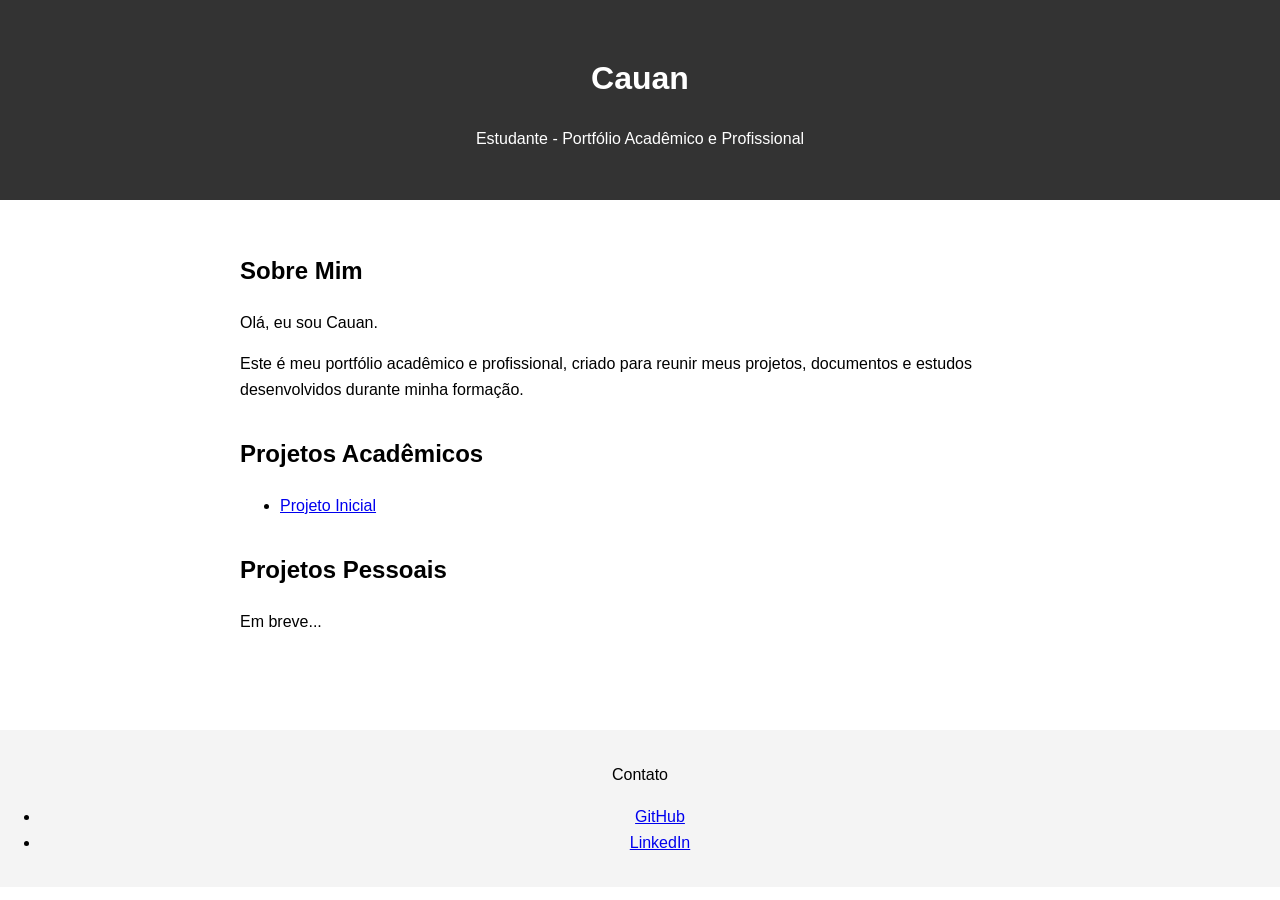
==== index.html @ ecac4aee "prejeto_em_andamento" ====
<!DOCTYPE html>
<html lang="pt-BR">
<head>
    <meta charset="UTF-8">
    <meta name="viewport" content="width=device-width, initial-scale=1.0">
    <title>Portfólio - Cauan</title>
    <link rel="stylesheet" href="assets/css/style.css">
</head>
<body>
    <header>
        <h1>Cauan</h1>
        <p>Estudante - Portfólio Acadêmico e Profissional</p>
    </header>
    <main>
        <section>
            <h2>Sobre Mim</h2>
            <p>Olá, eu sou Cauan.</p>
            <p>Este é meu portfólio acadêmico e profissional, criado para reunir meus projetos, documentos e estudos desenvolvidos durante minha formação.</p>
        </section>
        
        <section>
            <h2>Projetos Acadêmicos</h2>
            <ul>
                <li><a href="projetos-academicos/projeto-inicial/index.html">Projeto Inicial</a></li>
            </ul>
        </section>

        <section>
            <h2>Projetos Pessoais</h2>
            <p>Em breve...</p>
        </section>
    </main>
    <footer>
        <p>Contato</p>
        <ul>
            <li><a href="#">GitHub</a></li>
            <li><a href="#">LinkedIn</a></li>
        </ul>
    </footer>
    <script src="assets/js/script.js"></script>
</body>
</html>
---- assets/css/style.css ----
body {
    font-family: Arial, sans-serif;
    margin: 0;
    padding: 0;
    line-height: 1.6;
}

header {
    background-color: #333;
    color: #fff;
    padding: 2rem 0;
    text-align: center;
}

main {
    padding: 2rem;
    max-width: 800px;
    margin: auto;
}

section {
    margin-bottom: 2rem;
}

footer {
    background-color: #f4f4f4;
    text-align: center;
    padding: 1rem 0;
    margin-top: 2rem;
}
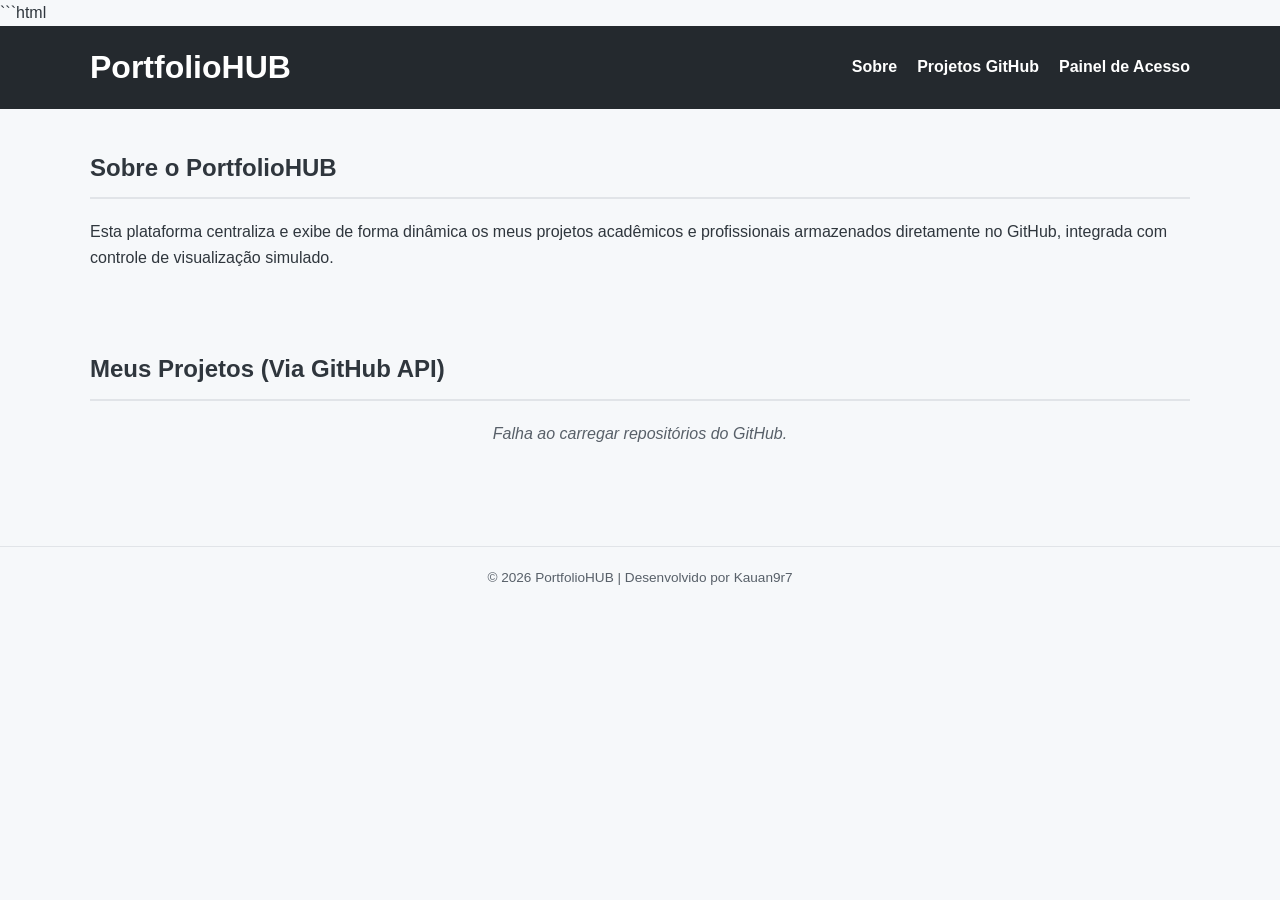
==== commit a6a4d4bb: "construcao_entrega_final" ====
--- a/index.html
+++ b/index.html
@@ -1,42 +1,44 @@
+```html
 <!DOCTYPE html>
 <html lang="pt-BR">
 <head>
     <meta charset="UTF-8">
     <meta name="viewport" content="width=device-width, initial-scale=1.0">
-    <title>Portfólio - Cauan</title>
-    <link rel="stylesheet" href="assets/css/style.css">
+    <title>PortfolioHUB - Kauan9r7</title>
+    <link rel="stylesheet" href="style.css">
 </head>
 <body>
     <header>
-        <h1>Cauan</h1>
-        <p>Estudante - Portfólio Acadêmico e Profissional</p>
+        <div class="container">
+            <h1>PortfolioHUB</h1>
+            <nav>
+                <ul>
+                    <li><a href="#sobre">Sobre</a></li>
+                    <li><a href="#projetos">Projetos GitHub</a></li>
+                    <li><a href="#seguranca">Painel de Acesso</a></li>
+                </ul>
+            </nav>
+        </div>
     </header>
-    <main>
-        <section>
-            <h2>Sobre Mim</h2>
-            <p>Olá, eu sou Cauan.</p>
-            <p>Este é meu portfólio acadêmico e profissional, criado para reunir meus projetos, documentos e estudos desenvolvidos durante minha formação.</p>
-        </section>
-        
-        <section>
-            <h2>Projetos Acadêmicos</h2>
-            <ul>
-                <li><a href="projetos-academicos/projeto-inicial/index.html">Projeto Inicial</a></li>
-            </ul>
+
+    <main class="container">
+        <section id="sobre" class="section">
+            <h2>Sobre o PortfolioHUB</h2>
+            <p>Esta plataforma centraliza e exibe de forma dinâmica os meus projetos acadêmicos e profissionais armazenados diretamente no GitHub, integrada com controle de visualização simulado.</p>
         </section>
 
-        <section>
-            <h2>Projetos Pessoais</h2>
-            <p>Em breve...</p>
+        <section id="projetos" class="section">
+            <h2>Meus Projetos (Via GitHub API)</h2>
+            <div id="loading" class="loading">Carregando repositórios do GitHub...</div>
+            <div id="github-projects" class="projects-grid">
+                </div>
         </section>
     </main>
+
     <footer>
-        <p>Contato</p>
-        <ul>
-            <li><a href="#">GitHub</a></li>
-            <li><a href="#">LinkedIn</a></li>
-        </ul>
+        <p>&copy; 2026 PortfolioHUB | Desenvolvido por Kauan9r7</p>
     </footer>
-    <script src="assets/js/script.js"></script>
+
+    <script src="script.js"></script>
 </body>
 </html>
--- a/style.css
+++ b/style.css
@@ -0,0 +1,127 @@
+:root {
+    --primary-color: #24292e;
+    --accent-color: #0366d6;
+    --bg-color: #f6f8fa;
+    --card-bg: #ffffff;
+    --text-color: #2f363d;
+}
+
+* {
+    margin: 0;
+    padding: 0;
+    box-sizing: border-box;
+}
+
+body {
+    font-family: -apple-system, BlinkMacSystemFont, "Segoe UI", Helvetica, Arial, sans-serif;
+    background-color: var(--bg-color);
+    color: var(--text-color);
+    line-height: 1.6;
+}
+
+.container {
+    width: 90%;
+    max-width: 1100px;
+    margin: 0 auto;
+}
+
+header {
+    background-color: var(--primary-color);
+    color: white;
+    padding: 1rem 0;
+}
+
+header .container {
+    display: flex;
+    justify-content: space-between;
+    align-items: center;
+}
+
+nav ul {
+    display: flex;
+    list-style: none;
+}
+
+nav ul li {
+    margin-left: 20px;
+}
+
+nav ul li a {
+    color: white;
+    text-decoration: none;
+    font-weight: bold;
+}
+
+nav ul li a:hover {
+    color: #dbedff;
+}
+
+.section {
+    padding: 40px 0;
+}
+
+h2 {
+    margin-bottom: 20px;
+    border-bottom: 2px solid #e1e4e8;
+    padding-bottom: 10px;
+}
+
+.projects-grid {
+    display: grid;
+    grid-template-columns: repeat(auto-fit, minmax(300px, 1fr));
+    gap: 20px;
+    margin-top: 20px;
+}
+
+.project-card {
+    background-color: var(--card-bg);
+    border: 1px solid #e1e4e8;
+    border-radius: 6px;
+    padding: 20px;
+    display: flex;
+    flex-direction: column;
+    justify-content: space-between;
+    box-shadow: 0 1px 3px rgba(0,0,0,0.05);
+}
+
+.project-card h3 {
+    color: var(--accent-color);
+    margin-bottom: 10px;
+}
+
+.project-card p {
+    font-size: 0.9rem;
+    color: #586069;
+    margin-bottom: 15px;
+    flex-grow: 1;
+}
+
+.project-link {
+    display: inline-block;
+    background-color: #24292e;
+    color: white;
+    text-decoration: none;
+    padding: 8px 12px;
+    border-radius: 4px;
+    font-size: 0.85rem;
+    text-align: center;
+}
+
+.project-link:hover {
+    background-color: var(--accent-color);
+}
+
+.loading {
+    text-align: center;
+    font-style: italic;
+    color: #586069;
+}
+
+footer {
+    text-align: center;
+    padding: 20px 0;
+    margin-top: 40px;
+    font-size: 0.85rem;
+    color: #586069;
+    border-top: 1px solid #e1e4e8;
+}
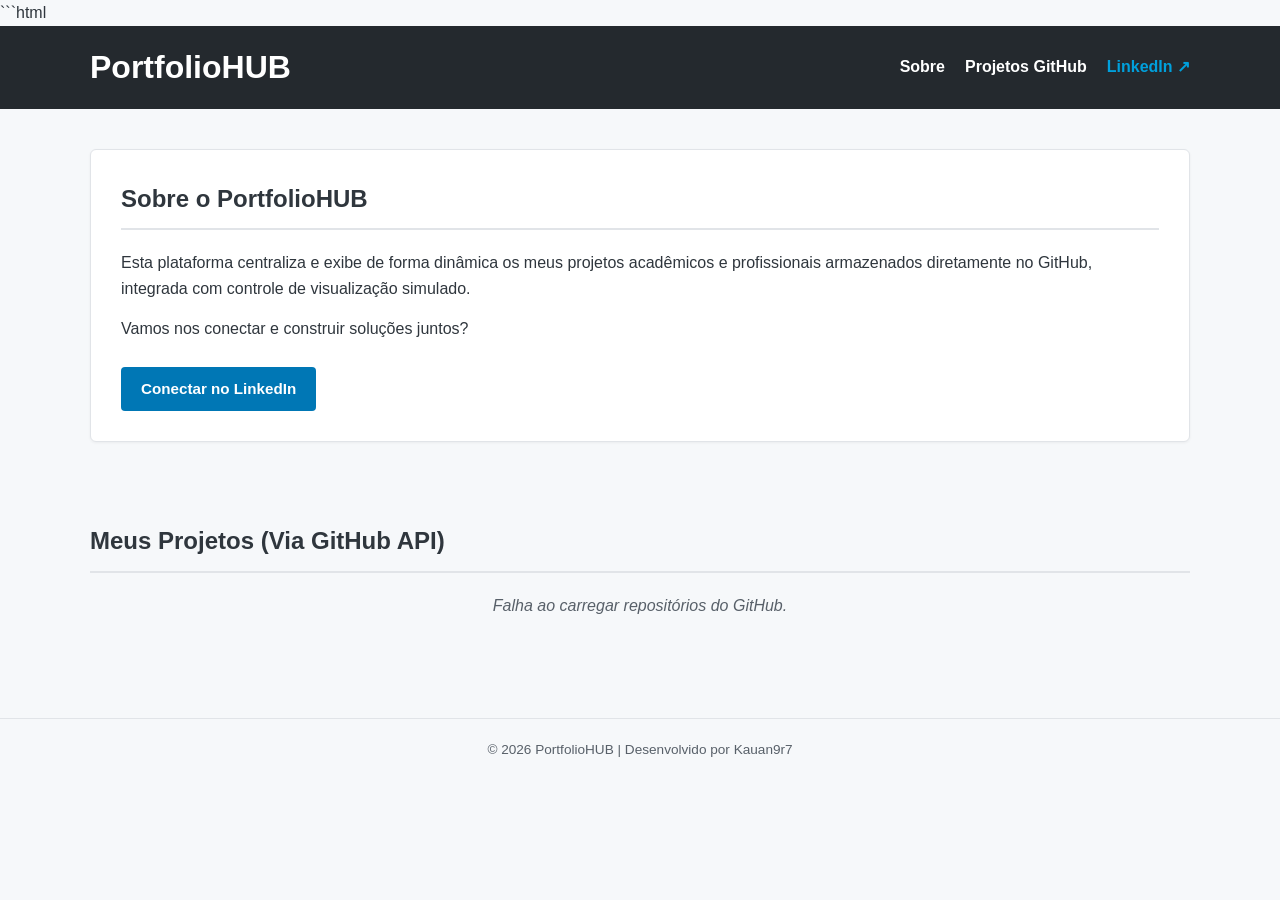
==== commit 7ed8de4a: "construcao_entrega_final" ====
--- a/index.html
+++ b/index.html
@@ -15,7 +15,7 @@
                 <ul>
                     <li><a href="#sobre">Sobre</a></li>
                     <li><a href="#projetos">Projetos GitHub</a></li>
-                    <li><a href="#seguranca">Painel de Acesso</a></li>
+                    <li><a href="https://www.linkedin.com/in/cauan-bastos-202389400/" target="_blank" class="linkedin-link-nav">LinkedIn ↗</a></li>
                 </ul>
             </nav>
         </div>
@@ -23,15 +23,24 @@
 
     <main class="container">
         <section id="sobre" class="section">
-            <h2>Sobre o PortfolioHUB</h2>
-            <p>Esta plataforma centraliza e exibe de forma dinâmica os meus projetos acadêmicos e profissionais armazenados diretamente no GitHub, integrada com controle de visualização simulado.</p>
+            <div class="profile-container">
+                <div class="profile-info">
+                    <h2>Sobre o PortfolioHUB</h2>
+                    <p>Esta plataforma centraliza e exibe de forma dinâmica os meus projetos acadêmicos e profissionais armazenados diretamente no GitHub, integrada com controle de visualização simulado.</p>
+                    <p>Vamos nos conectar e construir soluções juntos?</p>
+                    <a href="https://www.linkedin.com/in/cauan-bastos-202389400/" target="_blank" class="btn-linkedin">
+                         Conectar no LinkedIn
+                    </a>
+                </div>
+            </div>
         </section>
 
         <section id="projetos" class="section">
             <h2>Meus Projetos (Via GitHub API)</h2>
             <div id="loading" class="loading">Carregando repositórios do GitHub...</div>
             <div id="github-projects" class="projects-grid">
-                </div>
+                <!-- Os projetos do seu GitHub entrarão aqui dinamicamente via JS -->
+            </div>
         </section>
     </main>
 
--- a/style.css
+++ b/style.css
@@ -1,6 +1,8 @@
 :root {
     --primary-color: #24292e;
     --accent-color: #0366d6;
+    --linkedin-color: #0077b5;
+    --linkedin-hover: #005987;
     --bg-color: #f6f8fa;
     --card-bg: #ffffff;
     --text-color: #2f363d;
@@ -40,6 +42,7 @@
 nav ul {
     display: flex;
     list-style: none;
+    align-items: center;
 }
 
 nav ul li {
@@ -56,6 +59,10 @@
     color: #dbedff;
 }
 
+.linkedin-link-nav {
+    color: #00a0dc !important;
+}
+
 .section {
     padding: 40px 0;
 }
@@ -64,6 +71,35 @@
     margin-bottom: 20px;
     border-bottom: 2px solid #e1e4e8;
     padding-bottom: 10px;
+}
+
+.profile-container {
+    background: var(--card-bg);
+    padding: 30px;
+    border-radius: 6px;
+    border: 1px solid #e1e4e8;
+    box-shadow: 0 1px 3px rgba(0,0,0,0.05);
+}
+
+.profile-info p {
+    margin-bottom: 15px;
+}
+
+.btn-linkedin {
+    display: inline-block;
+    background-color: var(--linkedin-color);
+    color: white;
+    text-decoration: none;
+    padding: 10px 20px;
+    border-radius: 4px;
+    font-weight: bold;
+    font-size: 0.95rem;
+    transition: background-color 0.2s;
+    margin-top: 10px;
+}
+
+.btn-linkedin:hover {
+    background-color: var(--linkedin-hover);
 }
 
 .projects-grid {
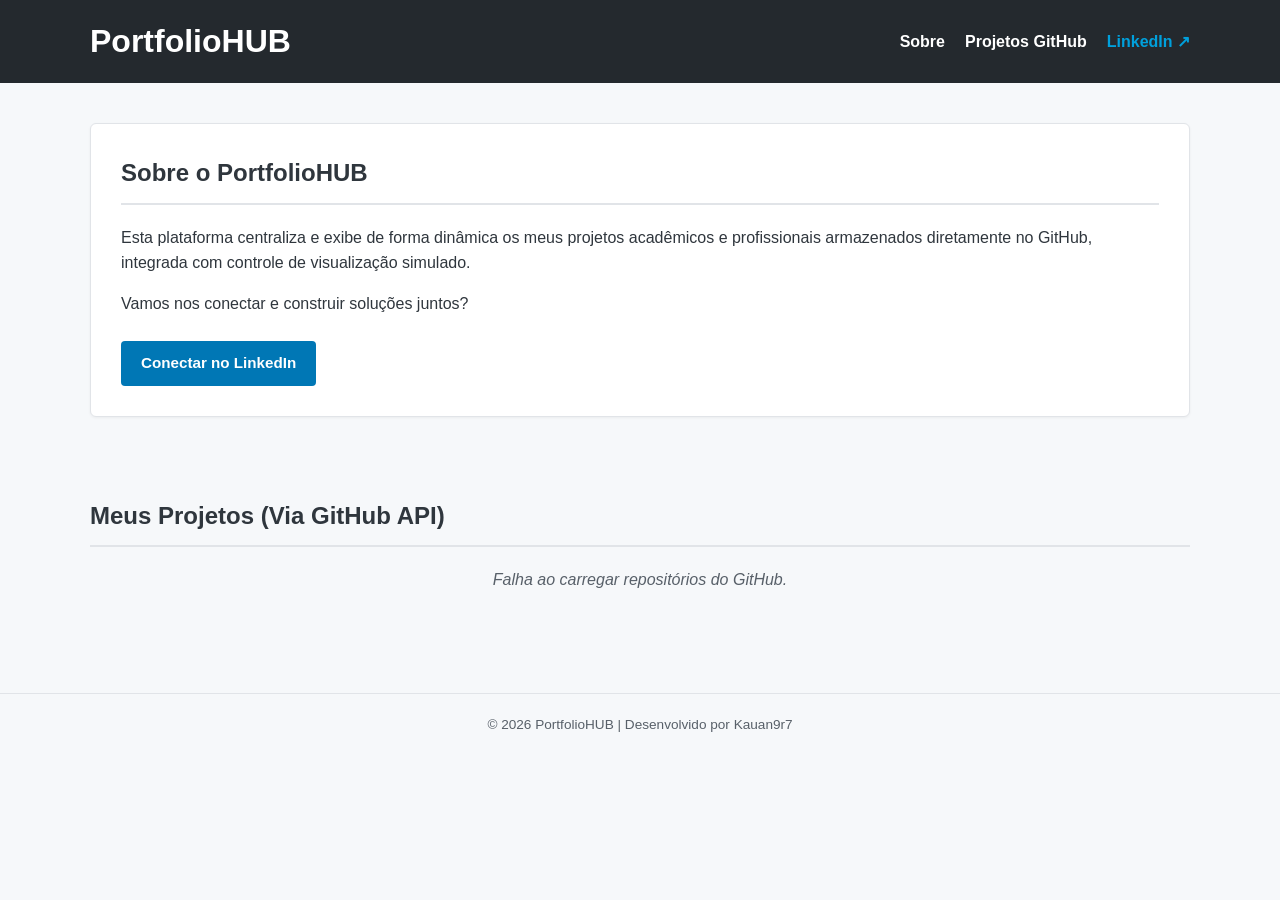
==== commit 5a2bff0d: "construcao_entrega_final" ====
--- a/index.html
+++ b/index.html
@@ -1,4 +1,3 @@
-```html
 <!DOCTYPE html>
 <html lang="pt-BR">
 <head>
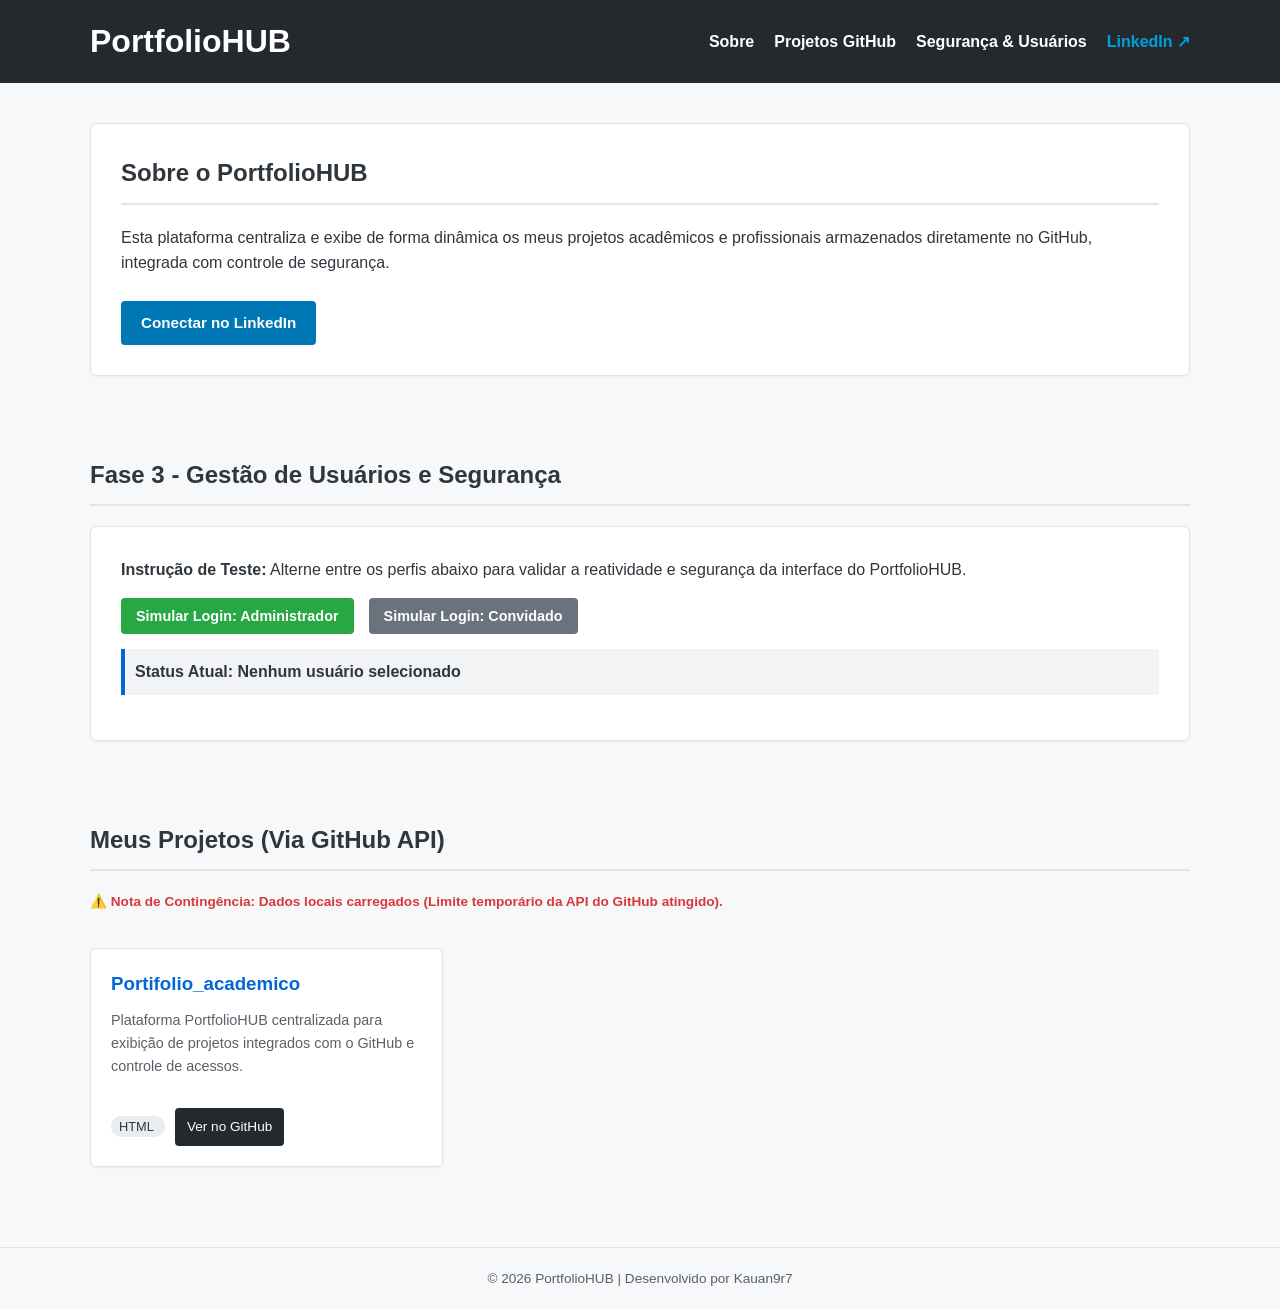
==== commit 78f5bbe0: "construcao_entrega_final" ====
--- a/index.html
+++ b/index.html
@@ -14,6 +14,7 @@
                 <ul>
                     <li><a href="#sobre">Sobre</a></li>
                     <li><a href="#projetos">Projetos GitHub</a></li>
+                    <li><a href="#seguranca">Segurança & Usuários</a></li>
                     <li><a href="https://www.linkedin.com/in/cauan-bastos-202389400/" target="_blank" class="linkedin-link-nav">LinkedIn ↗</a></li>
                 </ul>
             </nav>
@@ -25,11 +26,27 @@
             <div class="profile-container">
                 <div class="profile-info">
                     <h2>Sobre o PortfolioHUB</h2>
-                    <p>Esta plataforma centraliza e exibe de forma dinâmica os meus projetos acadêmicos e profissionais armazenados diretamente no GitHub, integrada com controle de visualização simulado.</p>
-                    <p>Vamos nos conectar e construir soluções juntos?</p>
+                    <p>Esta plataforma centraliza e exibe de forma dinâmica os meus projetos acadêmicos e profissionais armazenados diretamente no GitHub, integrada com controle de segurança.</p>
                     <a href="https://www.linkedin.com/in/cauan-bastos-202389400/" target="_blank" class="btn-linkedin">
                          Conectar no LinkedIn
                     </a>
+                </div>
+            </div>
+        </section>
+
+        <section id="seguranca" class="section">
+            <h2>Fase 3 - Gestão de Usuários e Segurança</h2>
+            <div class="profile-container">
+                <p style="margin-bottom: 15px;"><strong>Instrução de Teste:</strong> Alterne entre os perfis abaixo para validar a reatividade e segurança da interface do PortfolioHUB.</p>
+                <div class="security-buttons">
+                    <button id="btn-admin" class="btn-sec btn-admin-color">Simular Login: Administrador</button>
+                    <button id="btn-guest" class="btn-sec btn-guest-color">Simular Login: Convidado</button>
+                </div>
+                <p class="status-box">Status Atual: <span id="status-permissao">Nenhum usuário selecionado</span></p>
+                
+                <div id="area-restrita" class="restricted-zone" style="display: none;">
+                    <h4>🔐 Painel de Administração Ativo</h4>
+                    <p>Você possui privilégios de escrita. Logs de auditoria de segurança da API estão normais.</p>
                 </div>
             </div>
         </section>
@@ -38,8 +55,7 @@
             <h2>Meus Projetos (Via GitHub API)</h2>
             <div id="loading" class="loading">Carregando repositórios do GitHub...</div>
             <div id="github-projects" class="projects-grid">
-                <!-- Os projetos do seu GitHub entrarão aqui dinamicamente via JS -->
-            </div>
+                </div>
         </section>
     </main>
 
--- a/style.css
+++ b/style.css
@@ -160,4 +160,35 @@
     font-size: 0.85rem;
     color: #586069;
     border-top: 1px solid #e1e4e8;
+}
+
+/* Customizações da Fase 3 */
+.security-buttons {
+    display: flex;
+    gap: 15px;
+    margin-bottom: 15px;
+}
+.btn-sec {
+    padding: 10px 15px;
+    border: none;
+    border-radius: 4px;
+    font-weight: bold;
+    cursor: pointer;
+    font-size: 0.9rem;
+}
+.btn-admin-color { background-color: #28a745; color: white; }
+.btn-guest-color { background-color: #6a737d; color: white; }
+.status-box {
+    background: #f1f3f5;
+    padding: 10px;
+    border-left: 4px solid #0366d6;
+    margin-bottom: 15px;
+    font-weight: bold;
+}
+.restricted-zone {
+    background-color: #fff3cd;
+    border: 1px solid #ffeeba;
+    padding: 15px;
+    border-radius: 4px;
+    color: #856404;
 }
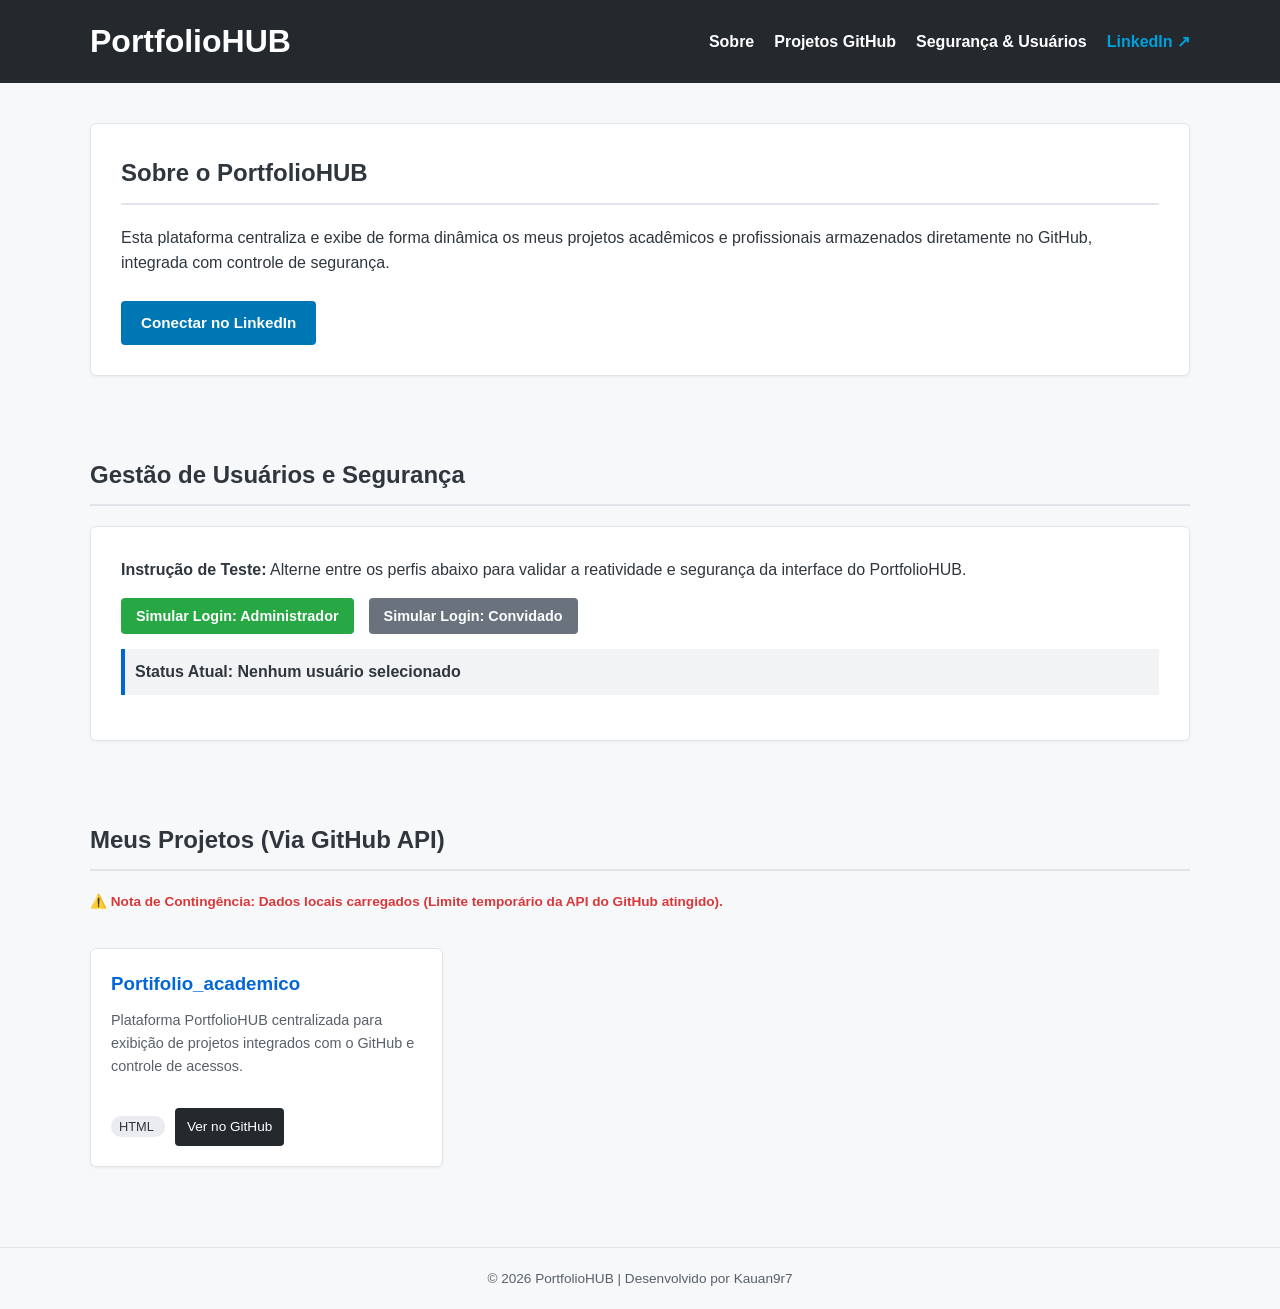
==== commit 642fb185: "entrega_final" ====
--- a/index.html
+++ b/index.html
@@ -35,7 +35,7 @@
         </section>
 
         <section id="seguranca" class="section">
-            <h2>Fase 3 - Gestão de Usuários e Segurança</h2>
+            <h2>Gestão de Usuários e Segurança</h2>
             <div class="profile-container">
                 <p style="margin-bottom: 15px;"><strong>Instrução de Teste:</strong> Alterne entre os perfis abaixo para validar a reatividade e segurança da interface do PortfolioHUB.</p>
                 <div class="security-buttons">
